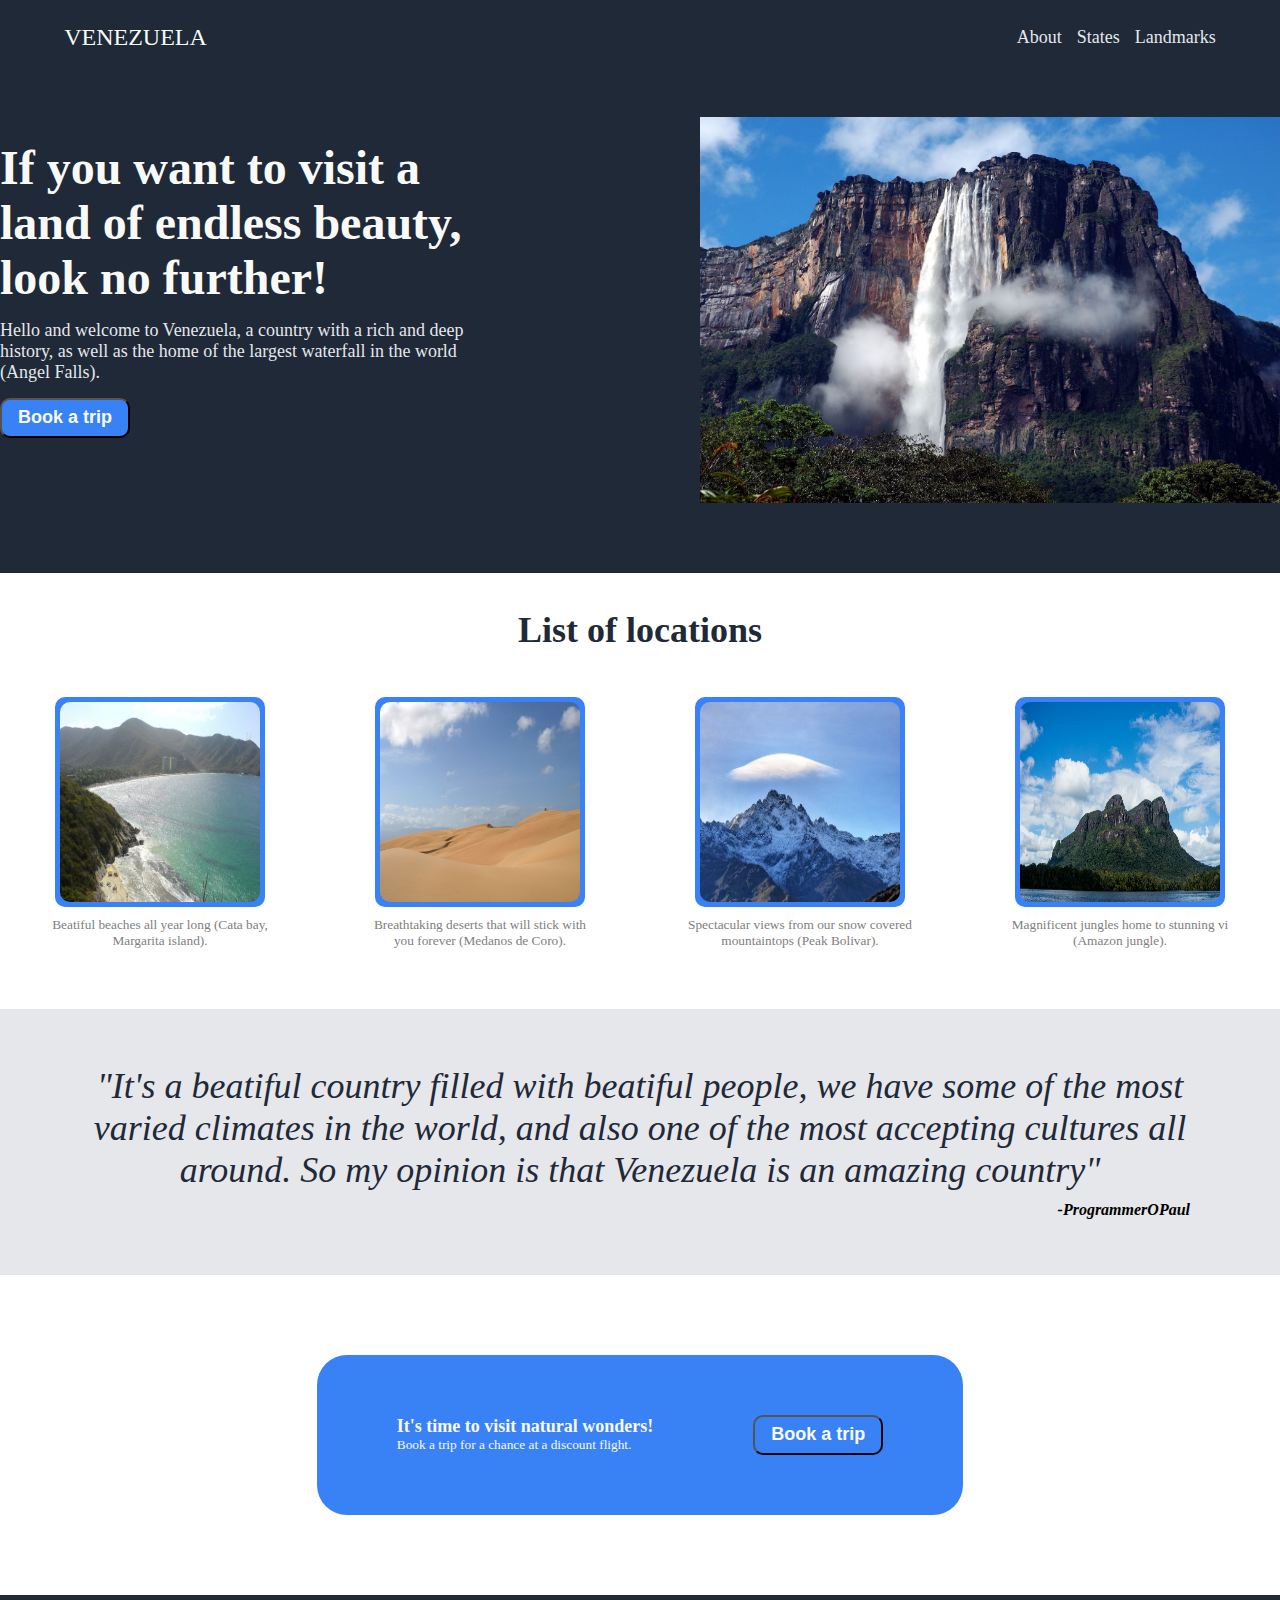
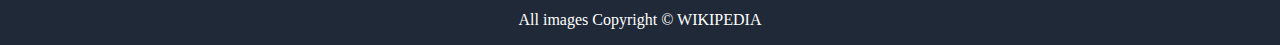
==== index.html @ 8e554231 "Renamed to index.html" ====
<html lang="en">
<head>
    <meta charset="UTF-8">
    <meta http-equiv="X-UA-Compatible" content="IE=edge">
    <meta name="viewport" content="width=device-width, initial-scale=1.0">
    <link rel="stylesheet" href="style.css">
    <title>Document</title>
</head>
<body>

    <div class="first_part">

        <div class="header">

            <p class="logo">VENEZUELA</p> 
            <ul>
                <li><a class="link" href="">About</a></li>
                <li><a class="link" href="">States</a></li>
                <li><a class="link" href="">Landmarks</a></li>
            </ul>

        </div>

        <div id="body1">

            <div id="content1">
                <p id="title1">If you want to visit a land of endless beauty, look no further!</p>
                <p id="text1">Hello and welcome to Venezuela, a country with a rich and deep history, as well as the home of the largest waterfall in the world (Angel Falls).</p>
                <button class="sign_up">Book a trip</button>
            </div>

            <img id="mountain" src="/Images/Angel_Falls_Venezuela.jpg" alt="A picture of a mountain"> 

        </div>
    </div>

    <div class="second_part">
        <div id="header2"><p>List of locations</p></div>
        <div id="content2">
            <div class="combo"> 
                <div class="picture_border">
                    <img class="picture" src="Images/Cata.jpeg" alt="A picture of a beach (Cata bay)"> 
                </div> 
                <div class="picture_text"> 
                    Beatiful beaches all year long (Cata bay, Margarita island).  
                </div>
            </div>

            <div class="combo"> 
                <div class="picture_border">
                    <img class="picture" src="Images/medanos_coro.jpg" alt="A picture of a desert (National Park Medanos de Coro)"> 
                </div> 
                <div class="picture_text"> 
                    Breathtaking deserts that will stick with you forever (Medanos de Coro).  
                </div>
            </div>

            <div class="combo"> 
                <div class="picture_border">
                    <img class="picture" src="Images/Pico_Bolivar.jpg" alt="A description of elden ring"> 
                </div> 
                <div class="picture_text"> 
                    Spectacular views from our snow covered mountaintops (Peak Bolivar).                
                </div>
            </div>

            <div class="combo"> 
                <div class="picture_border">
                    <img class="picture" src="Images/Amazon.jpg" alt="A description of elden ring"> 
                </div> 
                <div class="picture_text"> 
                    Magnificent jungles home to stunning vi (Amazon jungle). 
                </div>
            </div>
        </div>
    </div>

    <div class="third_part">
        <blockquote id="block">
            <div id="quote">"It's a beatiful country filled with beatiful people, we have some of the most varied climates in the world, and also one of the most accepting cultures all around. So my opinion is that Venezuela is an amazing country"</div>
            <cite id="cite">-ProgrammerOPaul</cite>
        </blockquote>       
    </div>

    <div class="fourth_part">
        <div id="content3">
            <div id="text">
                <div id="title4">It's time to visit natural wonders!</div>
                <div id="words4">Book a trip for a chance at a discount flight.</div>
            </div>
            <button class="sign_up">Book a trip</button>
        </div>
    </div>

    <footer>

            <p>All images Copyright © WIKIPEDIA</p>
      
    </footer>

</body>
</html>
---- style.css ----
/* This is the body of the document */
li{
    list-style: none;
}

ul{
    display: flex;
    margin: 0px;
    gap: 15px;
    padding-bottom: 0px;
    margin: 0px;
}

body{
    display: flex;
    flex-direction: column;
    justify-content: flex-start;
    margin:0;
}

.sign_up{
    background-color: #3882f6;
    color: #f9faf8;
    font-weight: bold;
    font-size: 18px;
    width: 130; 
    height: 40px;
    border-radius: 10px; 
    padding: 5px; 
}

/* This is the start of the first part */

.first_part{
    display: flex;
    flex-direction: column;
    background-color: #1f2937;
    margin: 0px;
    padding-bottom: 70px;
}

.header{
    display: flex;
    justify-content: center;
    align-items: center;  
    gap: 770px;
}

.logo {
    font-size: 24px;
    color: #f9faf8;
    white-space: nowrap;
}

.link{
    text-decoration: none;
    color: #E5E7EB;
    font-size: 18px;
}

#body1{
    display: flex;
    justify-content: center;
    gap: 220px; 
}

#content1{
    display: flex;
    flex-direction: column;
    gap: 15px;
    justify-content: center;
    width: 500;
   }


#title1{
    font-size:48px;
    font-weight: bolder;
    color: #F9FAF8;
    margin: 0px;
}

#text1{
    color: #E5E7EB;
    font-size: 18px; 
    margin: 0px;   
}

#mountain{
    max-width: 580px;
    height: auto;
    margin-top: 42px;
}

/* This is the end of the first part */

/* This is the tart of the second part */

.second_part{
    display: flex;
    padding-bottom: 60px;
    flex-direction: column;
    align-items: center;
    gap: 10px;
}

#header2{
    display: flex;
    font-weight: bolder;
    font-size: 36px;
    color: #1f2937;
}

#content2{
    display: flex;
    gap: 90px;
}

.combo{
    display: flex;
    flex-direction: column;
    gap: 10px;
    align-items: center;
}

.picture_border /*img div class*/ {
    display: flex;
    width: 200px;
    height: 200px;
    border: 5px solid #3882f6;
    background-color: #3882f6; 
    border-radius: 10px;
}

.picture /*img class*/ {
    max-width: 100%;
    height: auto;
    object-fit: fill;
    border-radius: 10px;
}

.picture_text{
    width: 230px;
    text-align: center;
    color: gray;
    font-size: smaller;
}

/* This is the end of the second part */

/* This is the tart of the third part */

 .third_part{
    display: flex;
    background-color: #e5e7eb;
    padding: 40px 0;
    margin: 0px;
    justify-content: center;    
}

#block{
    display: flex;
    flex-direction: column;
    gap: 10px;
    align-items: flex-end;
}

#quote{
    font-style: italic;
    font-size: 36px;
    color: #1f2937;
    font-weight: light;
    max-width: 1100px;
    text-align: center;
}

#cite{
    font-weight: bold;
}

/* end of third page */

/* beggining of fourth page */

.fourth_part{
    display: flex;
    padding: 80px 0px;
    justify-content: center;
    align-items: center;
}

#content3{
    display: flex;
    background-color: #3882f6;
    color: #f9faf8;
    padding: 60px 80px;
    gap: 100px;
    justify-content: center;
    align-items: center;
    border-radius: 30px;
}

#title4{
    font-weight: bolder;
    font-size: large;
}

#words4{
    font-size: smaller;
}

/* end of fourth page */

/* Beggining of fith page */

footer{
    background-color: #1f2937;
    color: white;
    display: flex;
    justify-content: center;
    align-items: center;
}
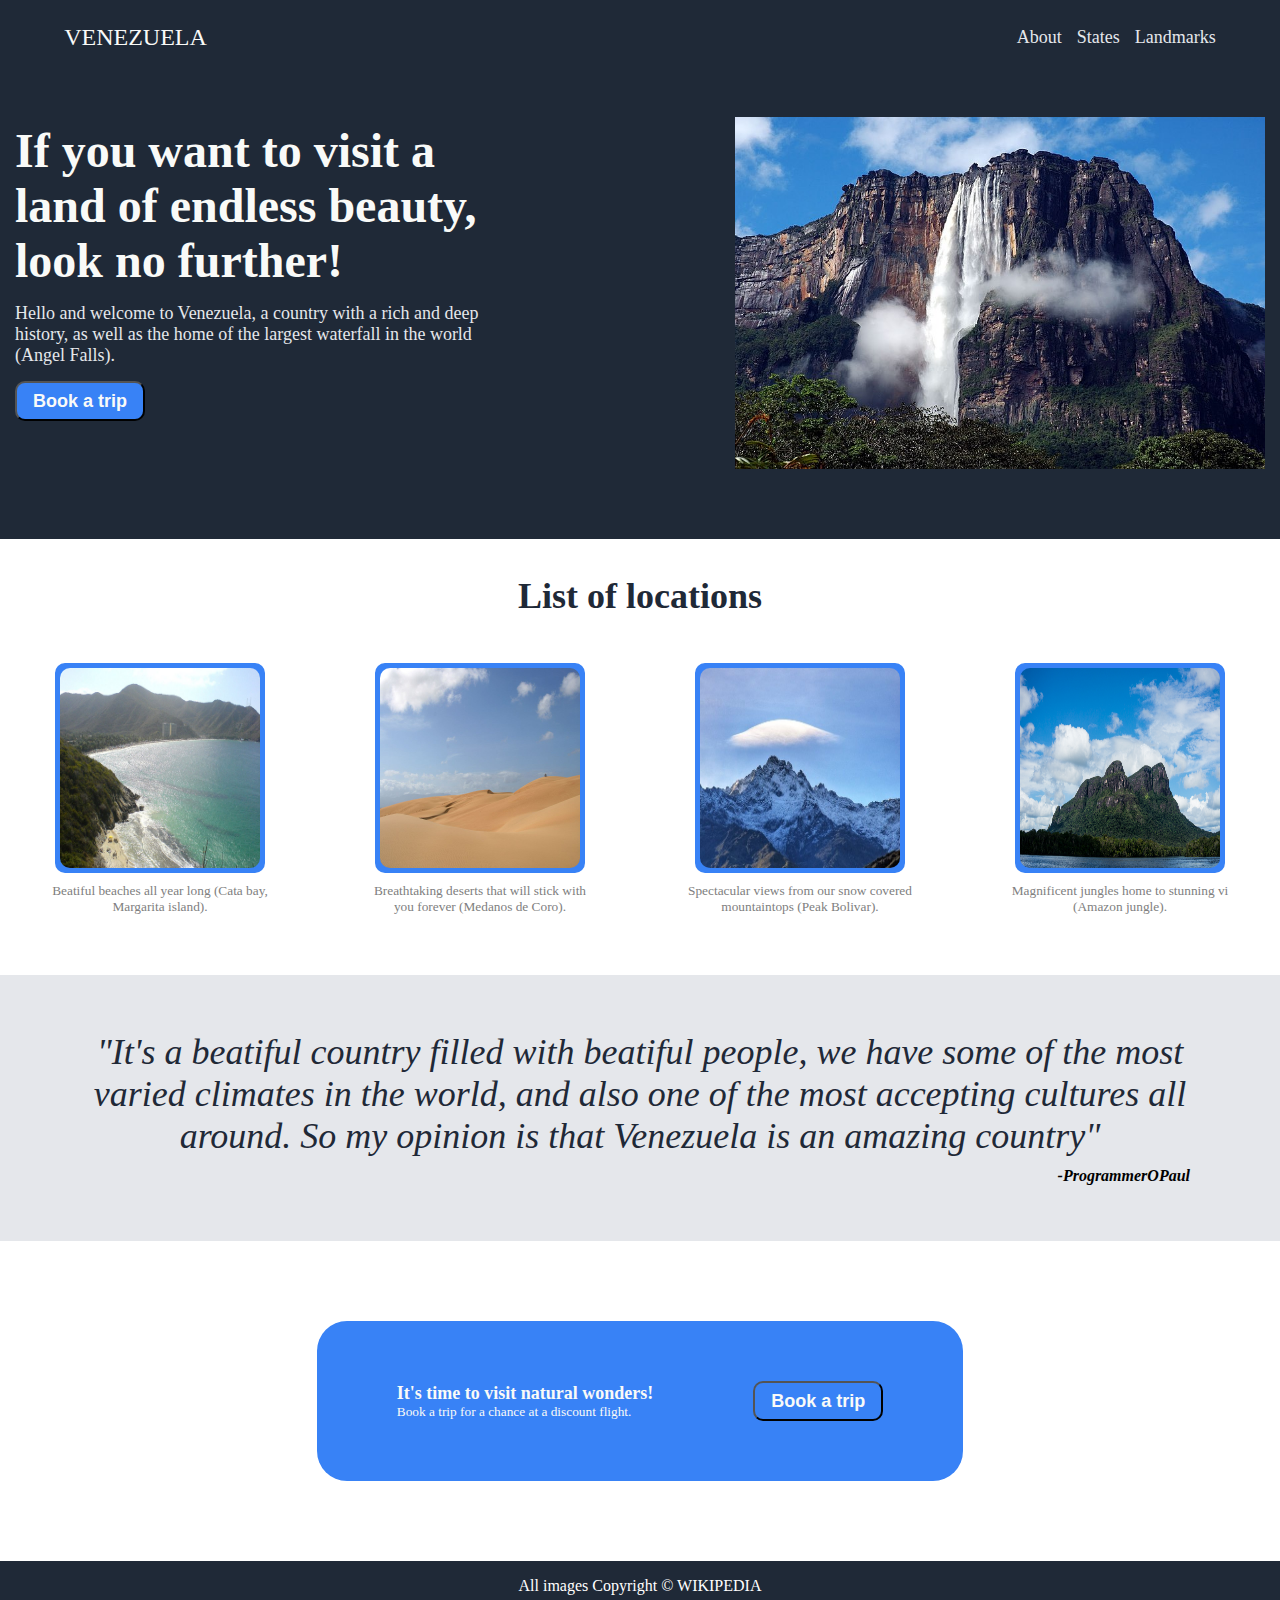
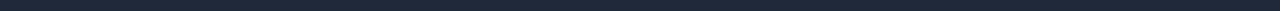
==== commit c4324ebb: "fixed a typo" ====
--- a/index.html
+++ b/index.html
@@ -29,7 +29,7 @@
                 <button class="sign_up">Book a trip</button>
             </div>
 
-            <img id="mountain" src="/Images/Angel_Falls_Venezuela.jpg" alt="A picture of a mountain"> 
+            <img id="mountain" src="/Images/Angel_fall.jpg" alt="A picture of a mountain"> 
 
         </div>
     </div>
--- a/style.css
+++ b/style.css
@@ -87,7 +87,7 @@
 }
 
 #mountain{
-    max-width: 580px;
+    max-width: 530px;
     height: auto;
     margin-top: 42px;
 }
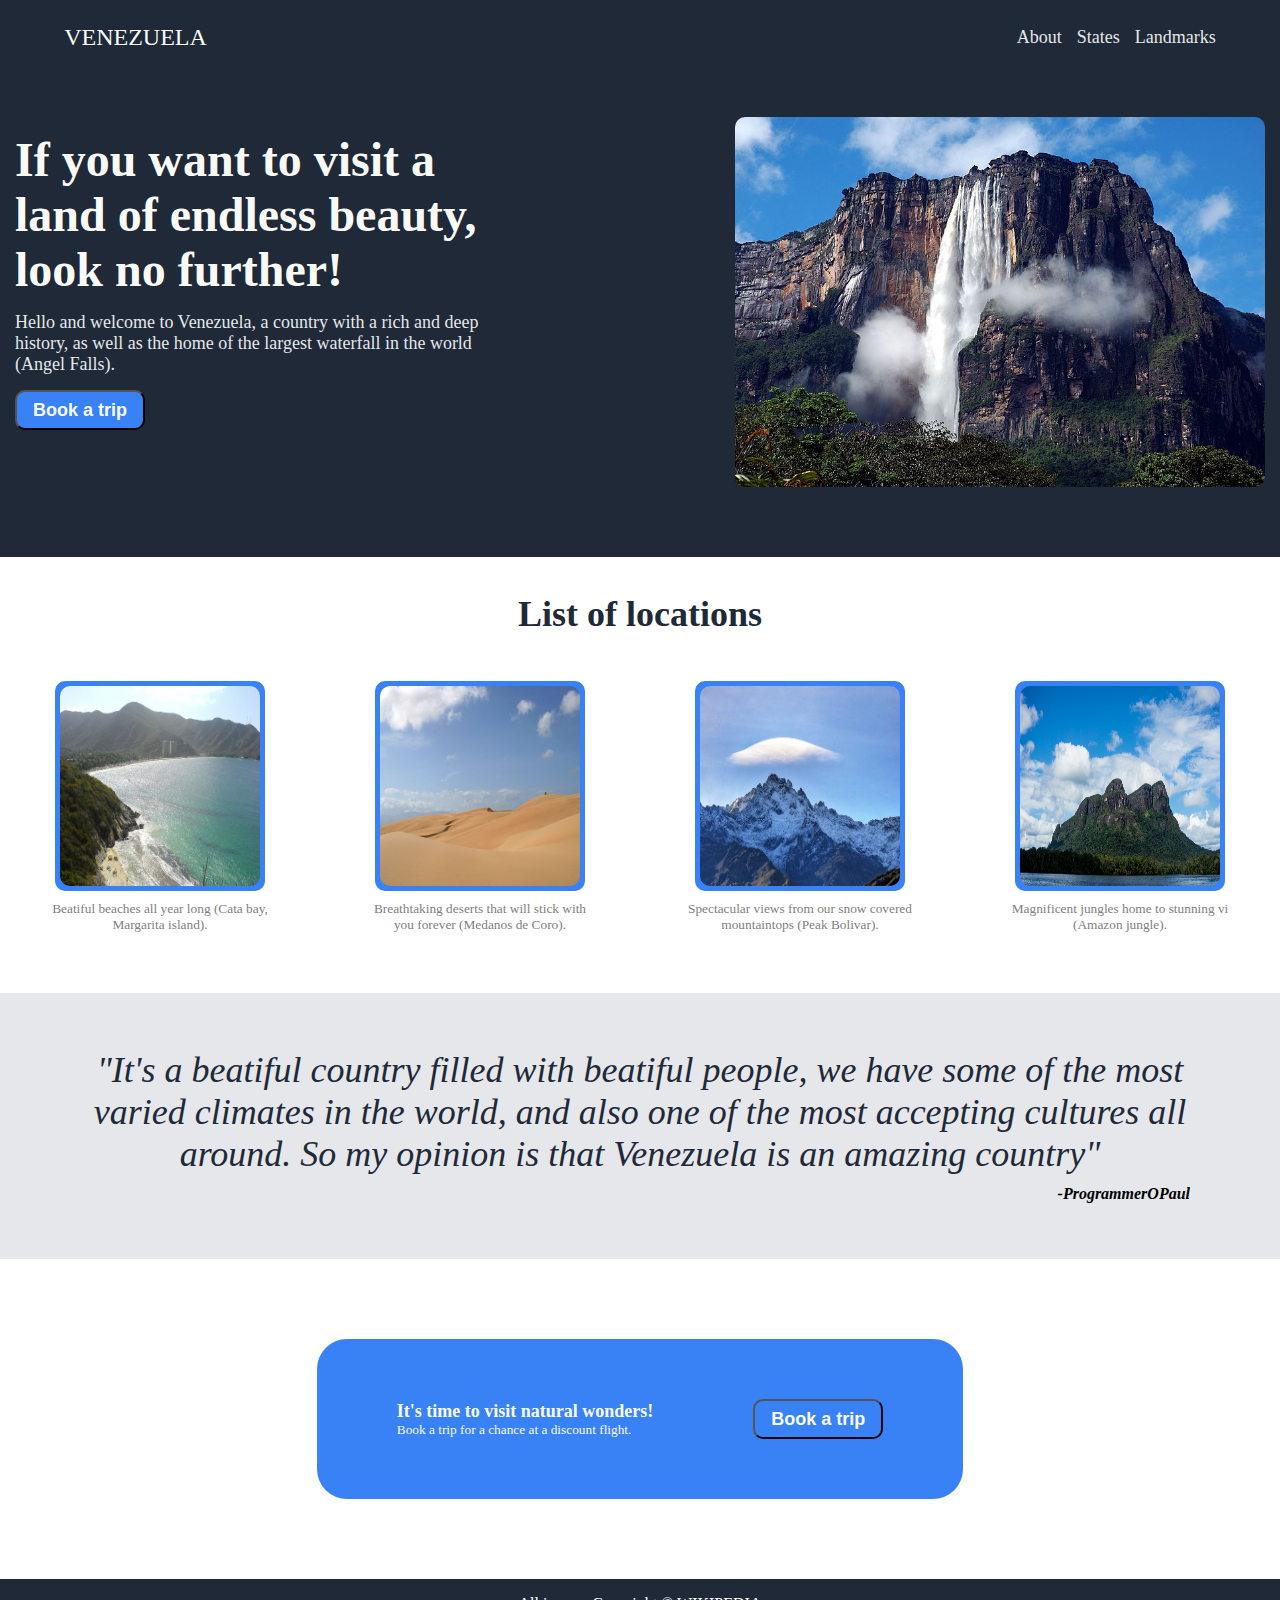
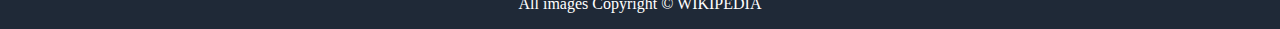
==== commit eb10a72f: "Changed image properties" ====
--- a/index.html
+++ b/index.html
@@ -28,8 +28,10 @@
                 <p id="text1">Hello and welcome to Venezuela, a country with a rich and deep history, as well as the home of the largest waterfall in the world (Angel Falls).</p>
                 <button class="sign_up">Book a trip</button>
             </div>
-
-            <img id="mountain" src="/Images/Angel_fall.jpg" alt="A picture of a mountain"> 
+            <div id="angel">
+                <img id="waterfall" src="/Images/Angel_fall.jpg" alt="A picture of a mountain"> 
+            </div>
+            
 
         </div>
     </div>
--- a/style.css
+++ b/style.css
@@ -86,10 +86,18 @@
     margin: 0px;   
 }
 
-#mountain{
-    max-width: 530px;
+#angel{
+    margin-top: 42px;
+    display: flex;
+    width: 530px;
+    height: 370px;
+}
+
+#waterfall{
+    max-width: 100%;
     height: auto;
-    margin-top: 42px;
+    object-fit: fill;
+    border-radius: 10px;
 }
 
 /* This is the end of the first part */
